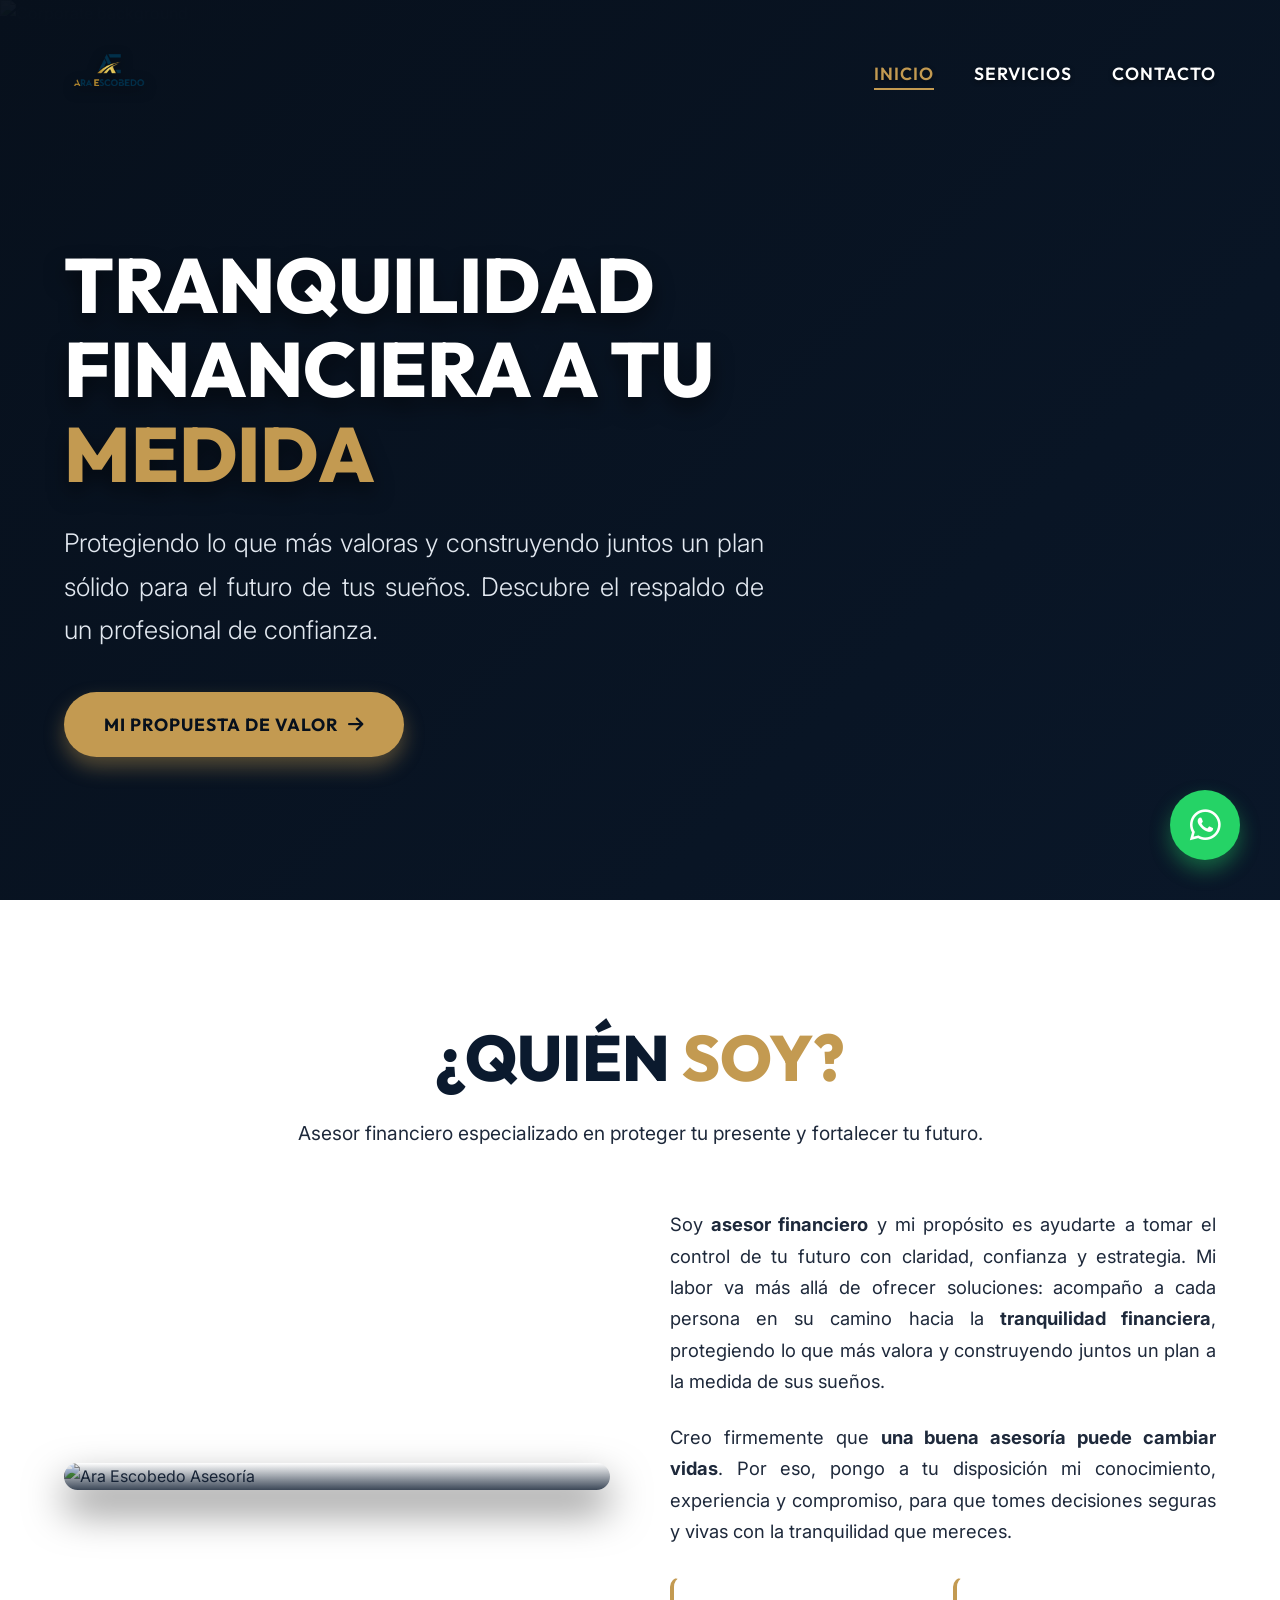
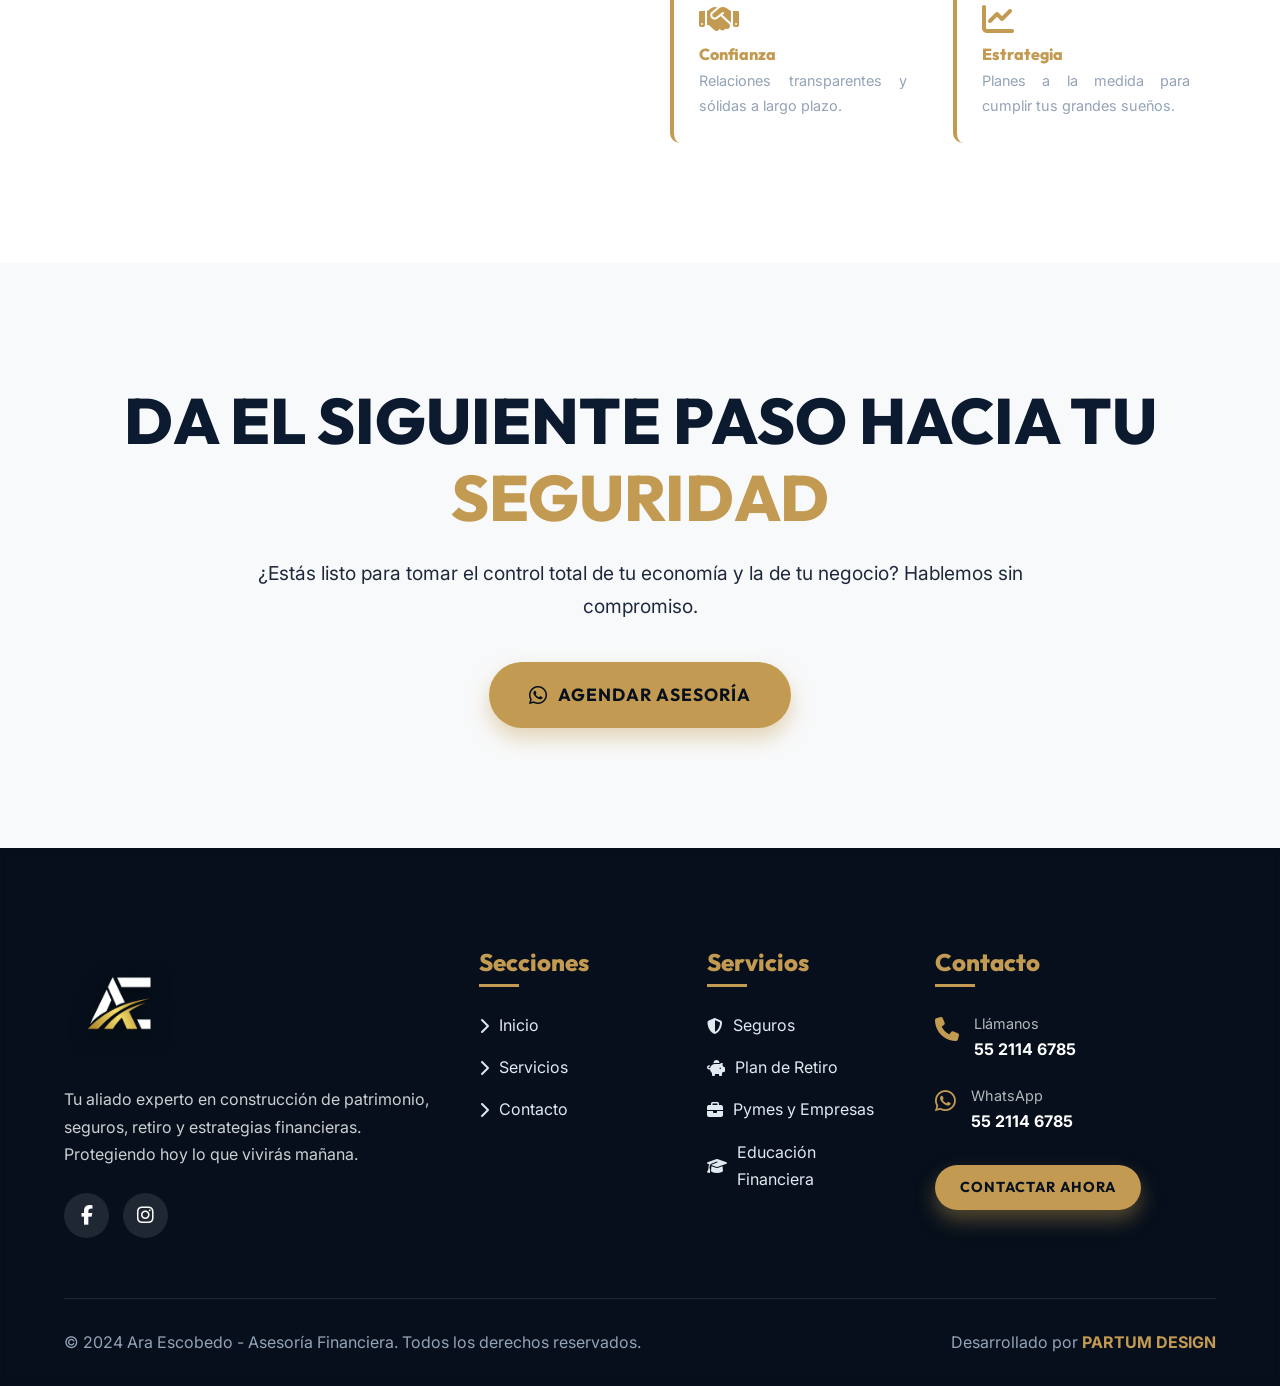
==== index.html @ 284e384b "feat: complete redesign premium V2 with animations and new layout" ====
<!DOCTYPE html>
<html lang="es">
<head>
  <meta charset="UTF-8">
  <meta name="viewport" content="width=device-width, initial-scale=1.0">
  <meta name="description" content="Ara Escobedo - Asesor Financiero Corporativo. Controla tu futuro con estrategia y confianza.">
  <title>Ara Escobedo | Asesor Financiero</title>
  
  <!-- FontAwesome -->
  <link rel="stylesheet" href="https://cdnjs.cloudflare.com/ajax/libs/font-awesome/6.4.0/css/all.min.css" crossorigin="anonymous" referrerpolicy="no-referrer" />
  
  <!-- AOS CSS -->
  <link href="https://unpkg.com/aos@2.3.1/dist/aos.css" rel="stylesheet">
  
  <link rel="stylesheet" href="./style.css">
</head>
<body>

  <!-- Navigation -->
  <header>
    <div class="container nav-container">
      <a href="/" class="logo">
        <img src="./logo_cliente/Mesa%20de%20trabajo%201%40300x%20(2).png" alt="Ara Escobedo Asesor Financiero">
      </a>
      
      <div class="mobile-toggle">
        <span></span>
        <span></span>
        <span></span>
      </div>

      <nav>
        <ul class="nav-links">
          <li><a href="/" class="active">Inicio</a></li>
          <li><a href="/servicios">Servicios</a></li>
          <li><a href="/contacto">Contacto</a></li>
        </ul>
      </nav>
    </div>
  </header>

  <!-- Hero Section -->
  <section class="hero">
    <!-- Premium Image Background Cover -->
    <img src="https://images.unsplash.com/photo-1556761175-5973dc0f32d7?ixlib=rb-1.2.1&auto=format&fit=crop&w=1920&q=80" alt="Corporate background" class="hero-video-bg">
    <div class="hero-overlay"></div>
    
    <div class="container">
      <div class="hero-content" data-aos="fade-right" data-aos-duration="1500">
        <h1 class="hero-title">Tranquilidad Financiera a tu <span class="text-gold">Medida</span></h1>
        <p class="hero-subtitle" data-aos="fade-up" data-aos-delay="400">Protegiendo lo que más valoras y construyendo juntos un plan sólido para el futuro de tus sueños. Descubre el respaldo de un profesional de confianza.</p>
        <div data-aos="zoom-in" data-aos-delay="800">
          <a href="/servicios" class="btn btn-gold">Mi Propuesta de Valor <i class="fa-solid fa-arrow-right" style="margin-left: 10px;"></i></a>
        </div>
      </div>
    </div>
  </section>

  <!-- SECCIÓN QUIÉN SOY (Texto Justificado, Light Background) -->
  <section class="section-padding section-light" id="quien-soy">
    <div class="container">
      <h2 class="section-title section-title-center" data-aos="fade-up"><span class="text-primary">¿QUIÉN</span> <span class="text-gold">SOY?</span></h2>
      <p class="section-subtitle" data-aos="fade-up" data-aos-delay="100">Asesor financiero especializado en proteger tu presente y fortalecer tu futuro.</p>
      
      <div class="grid-2">
        <div data-aos="fade-right" data-aos-delay="200">
          <div class="img-frame">
             <img src="https://images.unsplash.com/photo-1573164713988-8665fc963095?ixlib=rb-1.2.1&auto=format&fit=crop&w=800&q=80" alt="Ara Escobedo Asesoría">
          </div>
        </div>
        
        <div data-aos="fade-left" data-aos-delay="400">
          <p style="font-size: 1.15rem; color: var(--color-text-dark); margin-bottom: 25px;">
            Soy <strong>asesor financiero</strong> y mi propósito es ayudarte a tomar el control de tu futuro con claridad, confianza y estrategia. Mi labor va más allá de ofrecer soluciones: acompaño a cada persona en su camino hacia la <strong>tranquilidad financiera</strong>, protegiendo lo que más valora y construyendo juntos un plan a la medida de sus sueños.
          </p>
          <p style="font-size: 1.15rem; color: var(--color-text-dark); margin-bottom: 30px;">
            Creo firmemente que <strong>una buena asesoría puede cambiar vidas</strong>. Por eso, pongo a tu disposición mi conocimiento, experiencia y compromiso, para que tomes decisiones seguras y vivas con la tranquilidad que mereces.
          </p>
          
          <div class="grid-2" style="gap: 20px;">
            <div class="card dark-card" style="padding: 25px; border-bottom: none; border-left: 4px solid var(--color-gold); border-radius: 10px;" data-aos="zoom-in" data-aos-delay="600">
              <i class="fa-solid fa-handshake card-icon" style="font-size: 2rem; margin-bottom: 10px;"></i>
              <h4 class="text-gold" style="margin-bottom: 5px;">Confianza</h4>
              <p style="margin-bottom: 0; font-size: 0.9rem;">Relaciones transparentes y sólidas a largo plazo.</p>
            </div>
            <div class="card dark-card" style="padding: 25px; border-bottom: none; border-left: 4px solid var(--color-gold); border-radius: 10px;" data-aos="zoom-in" data-aos-delay="800">
              <i class="fa-solid fa-chart-line card-icon" style="font-size: 2rem; margin-bottom: 10px;"></i>
              <h4 class="text-gold" style="margin-bottom: 5px;">Estrategia</h4>
              <p style="margin-bottom: 0; font-size: 0.9rem;">Planes a la medida para cumplir tus grandes sueños.</p>
            </div>
          </div>
        </div>
      </div>
    </div>
  </section>

  <!-- CTA Section: Gray Background -->
  <section class="section-padding section-gray">
    <div class="container" style="text-align: center;">
      <h2 class="section-title text-primary" data-aos="fade-down">Da el siguiente paso hacia tu <span class="text-gold">Seguridad</span></h2>
      <p style="max-width: 800px; margin: 0 auto 40px; font-size: 1.2rem; text-align: center;" data-aos="fade-up" data-aos-delay="200">
        ¿Estás listo para tomar el control total de tu economía y la de tu negocio? Hablemos sin compromiso.
      </p>
      <a href="/contacto" class="btn btn-gold" data-aos="zoom-in" data-aos-delay="400">
        <i class="fa-brands fa-whatsapp" style="font-size: 1.3rem; margin-right: 10px;"></i> Agendar Asesoría
      </a>
    </div>
  </section>

  <!-- FOOTER -->
  <footer class="footer-wrap">
    <!-- Video de fondo pedido por el usuario -->
    <video autoplay loop muted playsinline class="footer-video">
      <source src="./vid/1472146_People_Business_3840x2160.mp4" type="video/mp4">
    </video>
    <div class="footer-overlay"></div>
    
    <div class="container">
      <div class="footer-grid">
        
        <!-- Info Empresa -->
        <div class="footer-col" data-aos="fade-up" data-aos-delay="100">
          <a href="/" class="footer-logo d-block">
             <img src="./logo_cliente/Mesa%20de%20trabajo%206%40300x.png" alt="Ara Escobedo Logo">
          </a>
          <p style="color: rgba(255,255,255,0.8); margin-bottom: 25px; text-align: left;">
            Tu aliado experto en construcción de patrimonio, seguros, retiro y estrategias financieras. Protegiendo hoy lo que vivirás mañana.
          </p>
          <div>
            <a href="https://www.facebook.com/araescobedoagenteprofesionaldeseguros/" target="_blank" class="social-circle"><i class="fa-brands fa-facebook-f"></i></a>
            <a href="https://www.instagram.com/retiro_y_seguros_con_ara" target="_blank" class="social-circle"><i class="fa-brands fa-instagram"></i></a>
          </div>
        </div>

        <!-- Secciones Rápidas -->
        <div class="footer-col" data-aos="fade-up" data-aos-delay="300">
          <h4>Secciones</h4>
          <ul class="footer-links">
            <li><a href="/"><i class="fa-solid fa-chevron-right"></i> Inicio</a></li>
            <li><a href="/servicios"><i class="fa-solid fa-chevron-right"></i> Servicios</a></li>
            <li><a href="/contacto"><i class="fa-solid fa-chevron-right"></i> Contacto</a></li>
          </ul>
        </div>

        <!-- Soporte -->
        <div class="footer-col" data-aos="fade-up" data-aos-delay="500">
          <h4>Servicios</h4>
          <ul class="footer-links">
            <li><a href="/servicios"><i class="fa-solid fa-shield-halved"></i> Seguros</a></li>
            <li><a href="/servicios"><i class="fa-solid fa-piggy-bank"></i> Plan de Retiro</a></li>
            <li><a href="/servicios"><i class="fa-solid fa-briefcase"></i> Pymes y Empresas</a></li>
            <li><a href="/servicios"><i class="fa-solid fa-graduation-cap"></i> Educación Financiera</a></li>
          </ul>
        </div>

        <!-- Información de Contacto -->
        <div class="footer-col" data-aos="fade-up" data-aos-delay="700">
          <h4>Contacto</h4>
          <div class="footer-contact-item">
            <i class="fa-solid fa-phone"></i>
            <div>
              <p style="margin: 0; color: rgba(255,255,255,0.7); font-size: 0.9rem;">Llámanos</p>
              <p style="margin: 0; font-weight: bold; color: var(--color-white);">55 2114 6785</p>
            </div>
          </div>
          <div class="footer-contact-item">
            <i class="fa-brands fa-whatsapp"></i>
            <div>
              <p style="margin: 0; color: rgba(255,255,255,0.7); font-size: 0.9rem;">WhatsApp</p>
              <p style="margin: 0; font-weight: bold; color: var(--color-white);">55 2114 6785</p>
            </div>
          </div>
          <a href="/contacto" class="btn btn-gold" style="padding: 10px 25px; font-size: 0.9rem; margin-top: 10px;">Contactar ahora</a>
        </div>
      </div>
      
      <div class="footer-bottom">
        <p>© 2024 Ara Escobedo - Asesoría Financiera. Todos los derechos reservados.</p>
        <p>Desarrollado por <a href="https://partumdesign.com.mx" target="_blank">PARTUM DESIGN</a></p>
      </div>
    </div>
  </footer>

  <!-- WhatsApp Flotante -->
  <a href="https://wa.me/525521146785?text=Hola%20Ara,%20estoy%20interesado%20en%20tus%20servicios%20financieros." class="whatsapp-float" target="_blank">
    <i class="fa-brands fa-whatsapp"></i>
  </a>

  <!-- Scripts -->
  <script src="https://unpkg.com/aos@2.3.1/dist/aos.js"></script>
  <script src="./script.js"></script>
</body>
</html>
---- style.css ----
@import url('https://fonts.googleapis.com/css2?family=Inter:wght@300;400;500;600&family=Outfit:wght@400;600;700;800;900&display=swap');

:root {
  --color-primary: #0b1a2e; /* Navy base */
  --color-primary-dark: #07101c;
  --color-secondary: #005a8f; 
  --color-gold: #c39a51; /* Elegant Gold */
  --color-gold-light: #dfb262;
  --color-white: #ffffff;
  --color-gray-bg: #f8f9fa; /* Light section background */
  --color-gray-dark: #e2e8f0;
  --color-text-dark: #1e293b; /* Text on light background */
  --color-gray-text: #94a3b8; /* Text on dark background */
  
  --font-heading: 'Outfit', sans-serif;
  --font-body: 'Inter', sans-serif;

  --transition-smooth: all 0.4s cubic-bezier(0.25, 1, 0.5, 1);
  --shadow-premium: 0 20px 40px rgba(0,0,0,0.1);
  --shadow-dark: 0 20px 40px rgba(0,0,0,0.5);
}

*, *::before, *::after {
  margin: 0;
  padding: 0;
  box-sizing: border-box;
}

html {
  scroll-behavior: smooth;
  overflow-x: hidden;
}

body {
  font-family: var(--font-body);
  background-color: var(--color-white);
  color: var(--color-text-dark);
  line-height: 1.7;
  overflow-x: hidden;
  -webkit-font-smoothing: antialiased;
}

/* Typography Utilities */
h1, h2, h3, h4, h5, h6 {
  font-family: var(--font-heading);
  font-weight: 800;
  line-height: 1.2;
}

p {
  text-align: justify; /* Requirement: Justificado */
  margin-bottom: 20px;
}

.text-gold { color: var(--color-gold); }
.text-white { color: var(--color-white); }
.text-primary { color: var(--color-primary); }

/* Layout Utilities */
.container {
  width: 100%;
  max-width: 1300px;
  margin: 0 auto;
  padding: 0 5%;
}

.section-padding { padding: 120px 0; }

.section-dark {
  background-color: var(--color-primary-dark);
  color: var(--color-white);
}
.section-dark p { color: var(--color-gray-text); }
.section-dark .section-title { color: var(--color-white); }

.section-light {
  background-color: var(--color-white);
  color: var(--color-text-dark);
}

.section-gray {
  background-color: var(--color-gray-bg);
  color: var(--color-text-dark);
}

/* Navigation - BIGGER LOGO */
header {
  position: fixed;
  top: 0;
  left: 0;
  width: 100%;
  z-index: 1000;
  padding: 25px 0;
  transition: var(--transition-smooth);
  background: transparent;
}

header.scrolled {
  padding: 15px 0;
  background: rgba(11, 26, 46, 0.95);
  box-shadow: var(--shadow-dark);
  backdrop-filter: blur(10px);
}

.nav-container {
  display: flex;
  justify-content: space-between;
  align-items: center;
}

.logo img {
  height: 90px; /* MUCH BIGGER LOGO */
  width: auto;
  transition: var(--transition-smooth);
  filter: drop-shadow(0px 4px 6px rgba(0,0,0,0.5));
}
header.scrolled .logo img {
  height: 70px;
}

.nav-links {
  display: flex;
  gap: 40px;
  list-style: none;
}

.nav-links a {
  color: var(--color-white);
  text-decoration: none;
  font-family: var(--font-heading);
  font-weight: 600;
  font-size: 1.1rem;
  letter-spacing: 1px;
  text-transform: uppercase;
  transition: var(--transition-smooth);
  position: relative;
  text-shadow: 0 2px 4px rgba(0,0,0,0.5);
}

.nav-links a::after {
  content: '';
  position: absolute;
  bottom: -5px;
  left: 0;
  width: 0%;
  height: 2px;
  background-color: var(--color-gold);
  transition: var(--transition-smooth);
}

.nav-links a:hover::after,
.nav-links a.active::after { width: 100%; }
.nav-links a:hover, .nav-links a.active { color: var(--color-gold); }

/* Offcanvas Menu */
.mobile-toggle {
  display: none;
  cursor: pointer;
  flex-direction: column;
  gap: 6px;
  z-index: 2000;
}
.mobile-toggle span {
  width: 35px;
  height: 3px;
  background-color: var(--color-white);
  transition: var(--transition-smooth);
  border-radius: 2px;
  box-shadow: 0 2px 4px rgba(0,0,0,0.5);
}

.offcanvas-overlay {
  position: fixed;
  top: 0;
  left: 0;
  width: 100%;
  height: 100vh;
  background: rgba(0,0,0,0.7);
  z-index: 1001;
  opacity: 0;
  visibility: hidden;
  transition: var(--transition-smooth);
  backdrop-filter: blur(5px);
}
.offcanvas-overlay.active {
  opacity: 1;
  visibility: visible;
}

/* Hero Section */
.hero {
  min-height: 100vh;
  display: flex;
  align-items: center;
  position: relative;
  background: var(--color-primary-dark);
}

.hero-video-bg {
  position: absolute;
  top: 0;
  left: 0;
  width: 100%;
  height: 100%;
  object-fit: cover;
  opacity: 0.3;
  z-index: 0;
}

.hero-overlay {
  position: absolute;
  top: 0;
  left: 0;
  width: 100%;
  height: 100%;
  background: linear-gradient(135deg, rgba(7,16,28,0.9) 0%, rgba(11,26,46,0.7) 100%);
  z-index: 1;
}

.hero-content {
  position: relative;
  z-index: 2;
  max-width: 900px;
  padding-top: 100px;
}

.hero-title {
  font-size: clamp(3.5rem, 6vw, 5.5rem);
  margin-bottom: 25px;
  color: var(--color-white);
  text-transform: uppercase;
  line-height: 1.1;
  text-shadow: 0 10px 20px rgba(0,0,0,0.5);
}

.hero-subtitle {
  font-size: clamp(1.2rem, 2vw, 1.6rem);
  color: var(--color-gray-dark);
  margin-bottom: 40px;
  max-width: 700px;
  font-weight: 300;
}

/* Buttons */
.btn {
  display: inline-flex;
  align-items: center;
  justify-content: center;
  padding: 18px 40px;
  font-family: var(--font-heading);
  font-weight: 700;
  text-decoration: none;
  border-radius: 50px;
  transition: var(--transition-smooth);
  font-size: 1.1rem;
  text-transform: uppercase;
  letter-spacing: 1px;
  cursor: pointer;
  border: none;
}

.btn-gold {
  background: var(--color-gold);
  color: var(--color-primary-dark);
  box-shadow: 0 10px 20px rgba(195, 154, 81, 0.4);
}
.btn-gold:hover {
  transform: translateY(-5px);
  box-shadow: 0 15px 30px rgba(195, 154, 81, 0.6);
  background: var(--color-gold-light);
}

/* Section Title */
.section-title {
  font-size: clamp(2.8rem, 5vw, 4rem);
  margin-bottom: 20px;
  position: relative;
  text-transform: uppercase;
}
.section-title-center {
  text-align: center;
}
.section-subtitle {
  text-align: center;
  font-size: 1.2rem;
  max-width: 800px;
  margin: 0 auto 60px;
  color: inherit;
  opacity: 0.8;
}

/* Grids */
.grid-2 {
  display: grid;
  grid-template-columns: 1fr 1fr;
  gap: 60px;
  align-items: center;
}
.grid-3 {
  display: grid;
  grid-template-columns: repeat(3, 1fr);
  gap: 40px;
}

/* Floating WhatsApp Boton */
.whatsapp-float {
  position: fixed;
  bottom: 40px;
  right: 40px;
  width: 70px;
  height: 70px;
  background-color: #25d366;
  color: #fff;
  border-radius: 50px;
  text-align: center;
  font-size: 35px;
  box-shadow: 0 10px 20px rgba(37, 211, 102, 0.4);
  z-index: 1000;
  display: flex;
  align-items: center;
  justify-content: center;
  text-decoration: none;
  animation: pulse-wa 2s infinite;
  transition: var(--transition-smooth);
}
.whatsapp-float:hover {
  transform: scale(1.1);
}
@keyframes pulse-wa {
  0% { box-shadow: 0 0 0 0 rgba(37, 211, 102, 0.7); }
  70% { box-shadow: 0 0 0 20px rgba(37, 211, 102, 0); }
  100% { box-shadow: 0 0 0 0 rgba(37, 211, 102, 0); }
}

/* Cards */
.card {
  background: var(--color-white);
  border-radius: 20px;
  padding: 50px 40px;
  box-shadow: var(--shadow-premium);
  transition: var(--transition-smooth);
  height: 100%;
  border-bottom: 5px solid var(--color-gold);
}
.card:hover {
  transform: translateY(-15px);
  box-shadow: 0 30px 60px rgba(0,0,0,0.15);
}
.card-icon {
  font-size: 3rem;
  color: var(--color-gold);
  margin-bottom: 25px;
}
.card-title {
  font-size: 1.8rem;
  margin-bottom: 20px;
  color: var(--color-primary);
}

.dark-card {
  background: rgba(255, 255, 255, 0.03);
  backdrop-filter: blur(10px);
  border: 1px solid rgba(255,255,255,0.05);
  box-shadow: none;
  color: var(--color-white);
}
.dark-card .card-title { color: var(--color-white); }
.dark-card p { color: var(--color-gray-text); }

/* Images Frame */
.img-frame {
  position: relative;
  border-radius: 20px;
  overflow: hidden;
  box-shadow: var(--shadow-dark);
}
.img-frame img {
  width: 100%;
  display: block;
  transition: var(--transition-smooth);
}
.img-frame:hover img {
  transform: scale(1.05);
}
.img-frame::after {
  content: '';
  position: absolute;
  top: 0;
  left: 0;
  width: 100%;
  height: 100%;
  background: linear-gradient(to top, rgba(11,26,46,0.8), transparent);
  pointer-events: none;
}

/* Footer Section */
.footer-wrap {
  position: relative;
  padding: 100px 0 30px;
  background-color: var(--color-primary-dark);
  color: var(--color-white);
  overflow: hidden;
}
.footer-video {
  position: absolute;
  top: 0;
  left: 0;
  width: 100%;
  height: 100%;
  object-fit: cover;
  z-index: 0;
}
.footer-overlay {
  position: absolute;
  top: 0;
  left: 0;
  width: 100%;
  height: 100%;
  background: rgba(7, 16, 28, 0.85); /* Dark overlay */
  backdrop-filter: blur(3px);
  z-index: 1;
}
.footer-grid {
  position: relative;
  z-index: 2;
  display: grid;
  grid-template-columns: 2fr 1fr 1fr 1.5fr;
  gap: 40px;
  margin-bottom: 60px;
}
.footer-logo img {
  height: 110px; /* Big Footer Logo */
  margin-bottom: 20px;
  filter: drop-shadow(0 5px 10px rgba(0,0,0,0.5));
}
.footer-col h4 {
  font-size: 1.5rem;
  margin-bottom: 25px;
  color: var(--color-gold);
  position: relative;
  padding-bottom: 10px;
}
.footer-col h4::after {
  content: '';
  position: absolute;
  bottom: 0;
  left: 0;
  width: 40px;
  height: 3px;
  background: var(--color-gold);
}
.footer-links {
  list-style: none;
}
.footer-links li { margin-bottom: 15px; }
.footer-links a {
  color: var(--color-gray-dark);
  text-decoration: none;
  transition: var(--transition-smooth);
  display: flex;
  align-items: center;
  gap: 10px;
}
.footer-links a:hover {
  color: var(--color-gold);
  transform: translateX(5px);
}
.footer-contact-item {
  display: flex;
  align-items: flex-start;
  gap: 15px;
  margin-bottom: 20px;
}
.footer-contact-item i {
  color: var(--color-gold);
  font-size: 1.5rem;
  margin-top: 5px;
}

.footer-bottom {
  position: relative;
  z-index: 2;
  text-align: center;
  padding-top: 30px;
  border-top: 1px solid rgba(255,255,255,0.1);
  display: flex;
  justify-content: space-between;
  align-items: center;
  flex-wrap: wrap;
  gap: 20px;
}
.footer-bottom p { text-align: center; margin: 0; color: var(--color-gray-text); }
.footer-bottom a {
  color: var(--color-gold);
  text-decoration: none;
  font-weight: bold;
}
.footer-bottom a:hover { text-decoration: underline; }

.social-circle {
  display: inline-flex;
  align-items: center;
  justify-content: center;
  width: 45px;
  height: 45px;
  background: rgba(255,255,255,0.1);
  border-radius: 50%;
  color: var(--color-white);
  text-decoration: none;
  margin-right: 10px;
  transition: var(--transition-smooth);
  font-size: 1.2rem;
}
.social-circle:hover {
  background: var(--color-gold);
  color: var(--color-primary-dark);
  transform: translateY(-5px);
}

/* Responsive */
@media (max-width: 1024px) {
  .footer-grid { grid-template-columns: 1fr 1fr; gap: 50px; }
}

@media (max-width: 768px) {
  .grid-2, .grid-3 { grid-template-columns: 1fr; }
  
  .mobile-toggle { display: flex; }
  
  .nav-links {
    position: fixed;
    top: 0;
    right: -100%;
    width: 80%;
    max-width: 400px;
    height: 100vh;
    background: var(--color-primary-dark);
    flex-direction: column;
    padding: 100px 50px;
    box-shadow: -10px 0 30px rgba(0,0,0,0.5);
    transition: var(--transition-smooth);
    z-index: 1002;
    margin: 0;
  }
  
  .nav-links.active { right: 0; }
  
  .mobile-toggle.active span:nth-child(1) { transform: translateY(9px) rotate(45deg); }
  .mobile-toggle.active span:nth-child(2) { opacity: 0; }
  .mobile-toggle.active span:nth-child(3) { transform: translateY(-9px) rotate(-45deg); }
  
  .hero-title { font-size: 3rem; }
  .footer-grid { grid-template-columns: 1fr; }
  .footer-bottom { flex-direction: column; text-align: center; justify-content: center; }
  
  .whatsapp-float {
    width: 60px; height: 60px; font-size: 30px; bottom: 20px; right: 20px;
  }
}
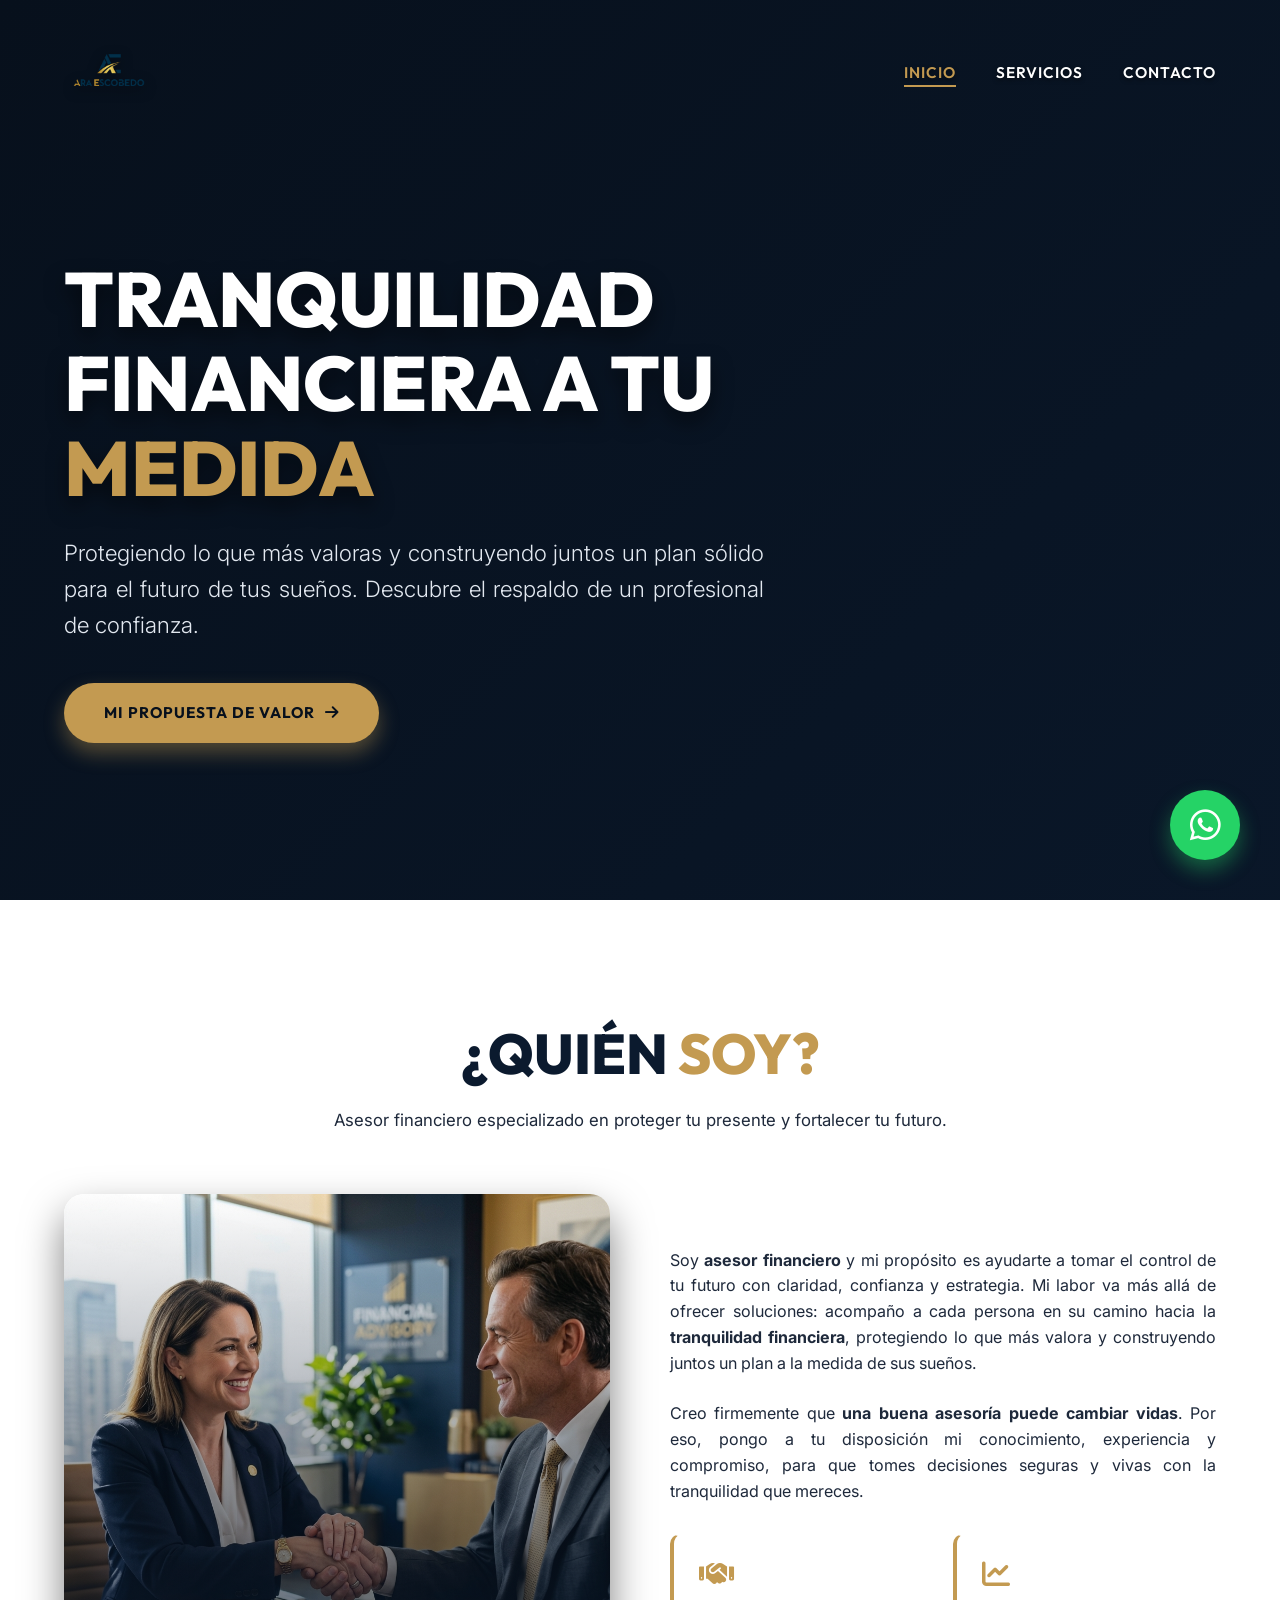
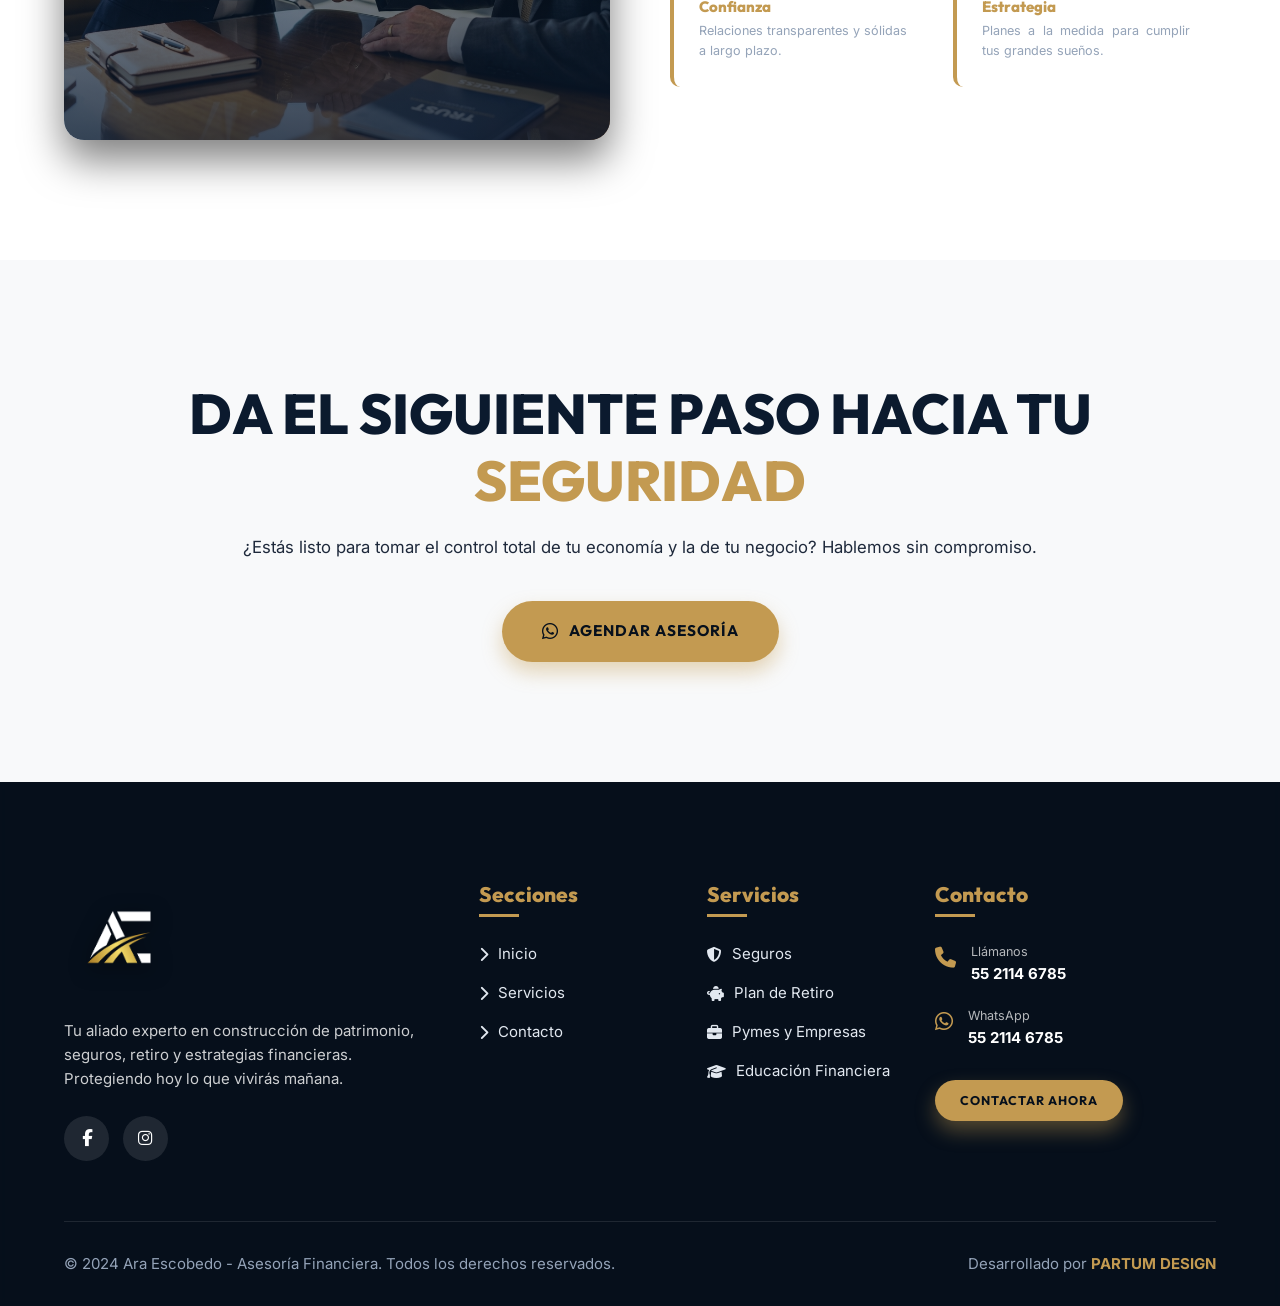
==== commit 154c232a: "feat: formulario contacto, tamaño fuente y nueva hero media" ====
--- a/index.html
+++ b/index.html
@@ -41,8 +41,11 @@
 
   <!-- Hero Section -->
   <section class="hero">
-    <!-- Premium Image Background Cover -->
-    <img src="https://images.unsplash.com/photo-1556761175-5973dc0f32d7?ixlib=rb-1.2.1&auto=format&fit=crop&w=1920&q=80" alt="Corporate background" class="hero-video-bg">
+    <!-- Premium Video Background Cover -->
+    <video autoplay loop muted playsinline class="hero-video-bg">
+      <source src="./vid/1472146_People_Business_3840x2160.mp4" type="video/mp4">
+    </video>
+    <!-- Overlay oscurecido para mantener contraste -->
     <div class="hero-overlay"></div>
     
     <div class="container">
@@ -65,7 +68,7 @@
       <div class="grid-2">
         <div data-aos="fade-right" data-aos-delay="200">
           <div class="img-frame">
-             <img src="https://images.unsplash.com/photo-1573164713988-8665fc963095?ixlib=rb-1.2.1&auto=format&fit=crop&w=800&q=80" alt="Ara Escobedo Asesoría">
+             <img src="./img/hero-about.png" alt="Ara Escobedo Asesoría">
           </div>
         </div>
         
--- a/style.css
+++ b/style.css
@@ -27,6 +27,7 @@
 }
 
 html {
+  font-size: 14px; /* Default is 16px, this shrinks all rem units globally */
   scroll-behavior: smooth;
   overflow-x: hidden;
 }
@@ -35,7 +36,8 @@
   font-family: var(--font-body);
   background-color: var(--color-white);
   color: var(--color-text-dark);
-  line-height: 1.7;
+  font-size: 15px; /* Reducción general de tamaño de letra */
+  line-height: 1.6;
   overflow-x: hidden;
   -webkit-font-smoothing: antialiased;
 }
@@ -48,7 +50,7 @@
 }
 
 p {
-  text-align: justify; /* Requirement: Justificado */
+  text-align: justify;
   margin-bottom: 20px;
 }
 
